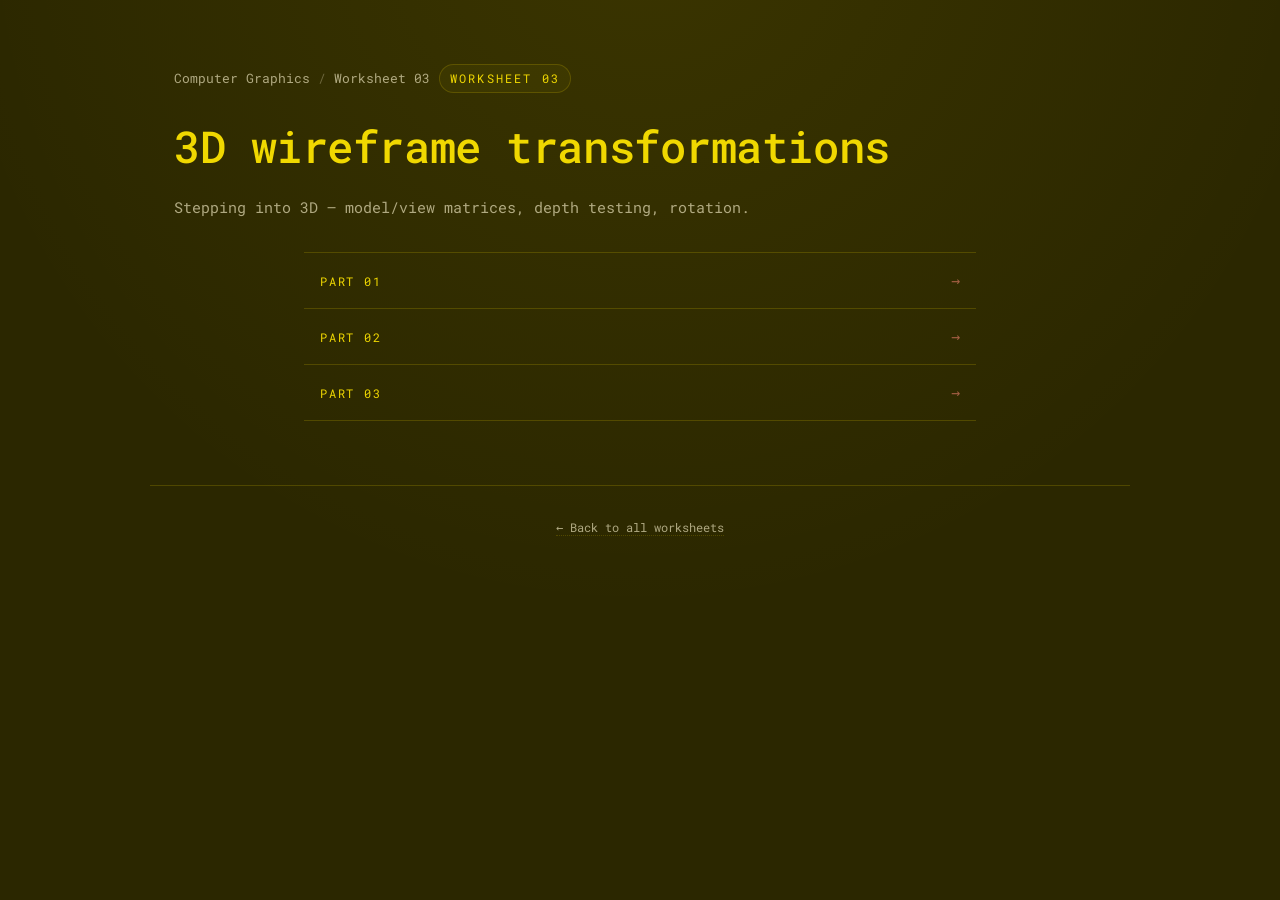
==== computergraphics/Worksheet03/index.html @ 528083bf "look update" ====
<!doctype html>
<html lang="en">
<head>
    <meta charset="UTF-8">
    <meta name="viewport" content="width=device-width, initial-scale=1.0">
    <link rel="stylesheet" href="../general.css">
    <title>Worksheet 03 &middot; Computer Graphics</title>
</head>
<body>

<header class="site-header">
    <div class="breadcrumb">
        <a href="../">Computer Graphics</a>
        <span class="sep">/</span>
        <span>Worksheet 03</span>
    </div>
    <span class="eyebrow">Worksheet 03</span>
    <h1>3D wireframe transformations</h1>
    <p>Stepping into 3D &mdash; model/view matrices, depth testing, rotation.</p>
</header>

<ul class="parts-list">
    <li><a href="part01/main"><span><span class="part-num">PART 01</span></span><span class="part-arrow">&rarr;</span></a></li>
    <li><a href="part02/main"><span><span class="part-num">PART 02</span></span><span class="part-arrow">&rarr;</span></a></li>
    <li><a href="part03/main"><span><span class="part-num">PART 03</span></span><span class="part-arrow">&rarr;</span></a></li>
</ul>

<footer class="site-footer">
    <a href="../">&larr; Back to all worksheets</a>
</footer>

</body>
</html>
---- computergraphics/general.css ----
@import url('https://fonts.googleapis.com/css?family=Roboto+Mono:wght@300;400;500;700&display=swap');

/* =========================================================== */
/*  Design tokens                                              */
/* =========================================================== */

:root {
    /* Original palette — preserved so canvas pages stay on-brand */
    --color_primary: #f0d800;          /* mustard yellow */
    --color_primary_dark: #2b2700;     /* deep brown bg */
    --color_secondary: #333540;        /* slate (toolbox panels) */
    --color_accent: #ff8878;           /* coral */
    --color_code: #dad1a2;             /* muted parchment */

    /* Extended palette for the redesigned pages */
    --color_card: #38320a;
    --color_card_hover: #4a4214;
    --color_border: rgba(240, 216, 0, 0.18);
    --color_text: #f5ecc6;
    --color_muted: rgba(245, 236, 198, 0.65);

    --radius: 12px;
    --radius_sm: 6px;

    --space_1: 8px;
    --space_2: 16px;
    --space_3: 24px;
    --space_4: 32px;
    --space_5: 48px;
    --space_6: 64px;

    --font_mono: 'Roboto Mono', ui-monospace, SFMono-Regular, Menlo, Monaco, monospace;

    --shadow_md: 0 4px 16px rgba(0, 0, 0, 0.45);
}

* { box-sizing: border-box; }

html, body {
    margin: 0;
    padding: 0;
    background-color: var(--color_primary_dark);
    color: var(--color_text);
    font-family: var(--font_mono);
    font-size: 15px;
    line-height: 1.55;
    -webkit-font-smoothing: antialiased;
    -moz-osx-font-smoothing: grayscale;
}

body {
    background:
        radial-gradient(circle at 50% -10%, rgba(240, 216, 0, 0.08), transparent 60%),
        var(--color_primary_dark);
    min-height: 100vh;
}

a {
    color: var(--color_accent);
    text-decoration: none;
    transition: color 0.15s ease;
}
a:hover { color: var(--color_primary); }

/* =========================================================== */
/*  Site header                                                */
/* =========================================================== */

.site-header {
    max-width: 980px;
    margin: 0 auto;
    padding: var(--space_6) var(--space_3) var(--space_4);
    text-align: left;
}
.site-header .breadcrumb {
    display: inline-flex;
    align-items: center;
    gap: var(--space_1);
    margin-bottom: var(--space_3);
    font-size: 13px;
    color: var(--color_muted);
}
.site-header .breadcrumb a { color: var(--color_muted); }
.site-header .breadcrumb a:hover { color: var(--color_primary); }
.site-header .breadcrumb .sep { color: rgba(245, 236, 198, 0.3); }

.site-header .eyebrow {
    display: inline-block;
    color: var(--color_primary);
    font-size: 12px;
    letter-spacing: 0.18em;
    text-transform: uppercase;
    margin-bottom: var(--space_2);
    padding: 4px 10px;
    border: 1px solid var(--color_border);
    border-radius: 999px;
    background: rgba(240, 216, 0, 0.04);
}

.site-header h1 {
    font-family: var(--font_mono);
    font-weight: 500;
    font-size: clamp(28px, 4vw, 44px);
    letter-spacing: -0.01em;
    margin: 0 0 var(--space_2);
    color: var(--color_primary);
}
.site-header p {
    margin: 0;
    color: var(--color_muted);
    max-width: 640px;
}

/* =========================================================== */
/*  Card grid (landing)                                        */
/* =========================================================== */

.cards {
    max-width: 980px;
    margin: 0 auto;
    padding: 0 var(--space_3) var(--space_6);
    display: grid;
    grid-template-columns: repeat(auto-fill, minmax(260px, 1fr));
    gap: var(--space_3);
}

.card {
    display: block;
    padding: var(--space_3);
    background: var(--color_card);
    border: 1px solid var(--color_border);
    border-radius: var(--radius);
    color: var(--color_text);
    transition: transform 0.15s ease, background 0.15s ease, border-color 0.15s ease;
    text-decoration: none;
    position: relative;
    overflow: hidden;
}
.card:hover {
    background: var(--color_card_hover);
    border-color: rgba(240, 216, 0, 0.45);
    transform: translateY(-2px);
}
.card .card-tag {
    display: inline-block;
    color: var(--color_primary);
    font-size: 11px;
    letter-spacing: 0.14em;
    text-transform: uppercase;
    margin-bottom: var(--space_2);
}
.card h3 {
    margin: 0 0 var(--space_1);
    font-size: 18px;
    font-weight: 500;
    color: var(--color_text);
    line-height: 1.3;
}
.card p {
    margin: 0;
    color: var(--color_muted);
    font-size: 13px;
    line-height: 1.5;
}
.card .card-arrow {
    position: absolute;
    bottom: var(--space_3);
    right: var(--space_3);
    color: var(--color_accent);
    font-size: 18px;
    opacity: 0;
    transform: translateX(-4px);
    transition: opacity 0.2s ease, transform 0.2s ease;
}
.card:hover .card-arrow {
    opacity: 1;
    transform: translateX(0);
}

/* Hero card for the Project — spans the full row */
.card--feature {
    grid-column: 1 / -1;
    background: linear-gradient(135deg, #4a4214 0%, #2b2700 100%);
    border-color: rgba(240, 216, 0, 0.35);
    padding: var(--space_4);
}
.card--feature .card-tag { color: var(--color_accent); }
.card--feature h3 {
    font-size: clamp(20px, 2.4vw, 26px);
    margin-bottom: var(--space_2);
}
.card--feature p {
    font-size: 14px;
    max-width: 560px;
}

/* =========================================================== */
/*  Parts list (worksheet pages)                               */
/* =========================================================== */

.parts-list {
    max-width: 720px;
    margin: 0 auto var(--space_6);
    padding: 0 var(--space_3);
    list-style: none;
}
.parts-list li {
    margin: 0;
    border-bottom: 1px solid var(--color_border);
}
.parts-list li:first-child {
    border-top: 1px solid var(--color_border);
}
.parts-list a {
    display: flex;
    align-items: center;
    justify-content: space-between;
    padding: var(--space_2);
    color: var(--color_text);
    transition: background 0.15s ease, padding-left 0.15s ease;
}
.parts-list a:hover {
    background: rgba(240, 216, 0, 0.05);
    padding-left: var(--space_3);
    color: var(--color_primary);
}
.parts-list a .part-num {
    color: var(--color_primary);
    font-size: 12px;
    letter-spacing: 0.15em;
    margin-right: var(--space_2);
}
.parts-list a .part-arrow {
    color: var(--color_accent);
    opacity: 0.55;
}
.parts-list a:hover .part-arrow { opacity: 1; }

/* =========================================================== */
/*  Footer                                                     */
/* =========================================================== */

.site-footer {
    max-width: 980px;
    margin: 0 auto;
    padding: var(--space_4) var(--space_3) var(--space_5);
    color: var(--color_muted);
    font-size: 12px;
    text-align: center;
    border-top: 1px solid var(--color_border);
}
.site-footer a {
    color: var(--color_muted);
    border-bottom: 1px dotted var(--color_border);
}
.site-footer a:hover { color: var(--color_primary); }

@media (max-width: 600px) {
    .site-header { padding: var(--space_4) var(--space_2) var(--space_3); }
    .cards { padding: 0 var(--space_2) var(--space_4); gap: var(--space_2); }
    .parts-list { padding: 0 var(--space_2); }
}

/* =========================================================== */
/*  PRESERVED legacy classes                                   */
/*  These are referenced by the interactive canvas pages       */
/*  (Project/index.html and Worksheet*/partNN/main.html).      */
/*  Keeping them functional so existing demos keep working.    */
/* =========================================================== */

.program-container {
    margin: auto;
    max-width: 1100px;
}

.program-container td {
    padding: 0;
    vertical-align: top;
    height: 100%;
}

.canvas {
    margin: 0 auto;
}

.toolbox {
    width: 220px;
    margin: auto;
    border-collapse: collapse;
    background: var(--color_card);
    border: 1px solid var(--color_border);
    border-radius: var(--radius_sm);
    padding: 8px;
    color: var(--color_text);
}
.toolbox-row {
    border-bottom: 1px solid var(--color_border);
}
.toolbox-row td {
    padding-top: 10px;
    padding-bottom: 10px;
    text-align: left;
}
.toolbox .toolbox-row:last-child {
    border-bottom: none;
    padding-bottom: 0;
}
.toolbox b {
    color: var(--color_primary);
    font-weight: 500;
}

.radio-list {
    width: 150px;
    height: 100px;
    background-color: var(--color_secondary);
    margin: auto;
    overflow: auto;
}

.label {
    margin: 0 auto 8px auto;
    font-weight: bold;
}

.description {
    margin: auto;
    margin-top: 1%;
    margin-bottom: 5%;
    width: 55%;
    min-width: 700px;
    text-align: center;
}

.seperator {
    margin: 1%;
    margin-right: auto;
    margin-left: auto;
    width: 60%;
    border-top: dashed;
    border-width: 1.75px;
    opacity: 0.5;
    border-color: white;
}

button {
    height: 28px;
    font-family: var(--font_mono);
    color: var(--color_primary_dark);
    background-color: var(--color_primary);
    border: none;
    padding: 4px 12px;
    border-radius: var(--radius_sm);
    outline: none;
    font-size: 13px;
    cursor: pointer;
    transition: background 0.15s ease, transform 0.15s ease;
}
button:hover {
    background-color: var(--color_accent);
    color: white;
}
button:active { transform: scale(0.97); }

input[type="range"].slider {
    width: 100%;
    accent-color: var(--color_primary);
}
input[type="color"] {
    border: 1px solid var(--color_border);
    border-radius: var(--radius_sm);
    background: var(--color_card);
    cursor: pointer;
    height: 26px;
    width: 50px;
    padding: 0;
}
input[type="checkbox"] {
    accent-color: var(--color_primary);
}

strong {
    display: block;
    margin: 20px;
    font-weight: normal;
    font-style: italic;
    color: var(--color_code);
}

p.fps-text {
    color: var(--color_primary);
    font-size: 12px;
    letter-spacing: 0.1em;
}
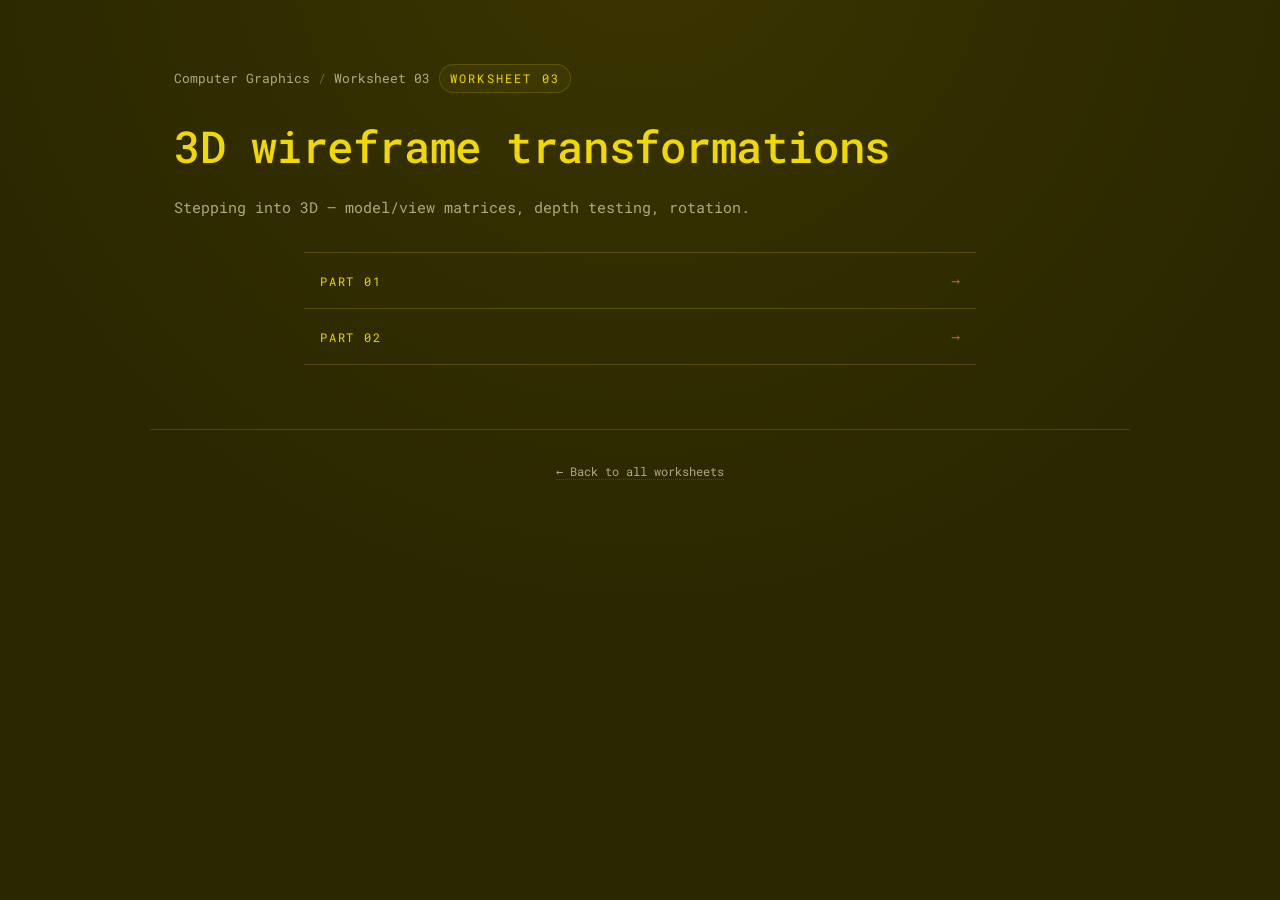
==== commit 5efdc00d: "removed part 03" ====
--- a/computergraphics/Worksheet03/index.html
+++ b/computergraphics/Worksheet03/index.html
@@ -22,7 +22,6 @@
 <ul class="parts-list">
     <li><a href="part01/main"><span><span class="part-num">PART 01</span></span><span class="part-arrow">&rarr;</span></a></li>
     <li><a href="part02/main"><span><span class="part-num">PART 02</span></span><span class="part-arrow">&rarr;</span></a></li>
-    <li><a href="part03/main"><span><span class="part-num">PART 03</span></span><span class="part-arrow">&rarr;</span></a></li>
 </ul>
 
 <footer class="site-footer">
